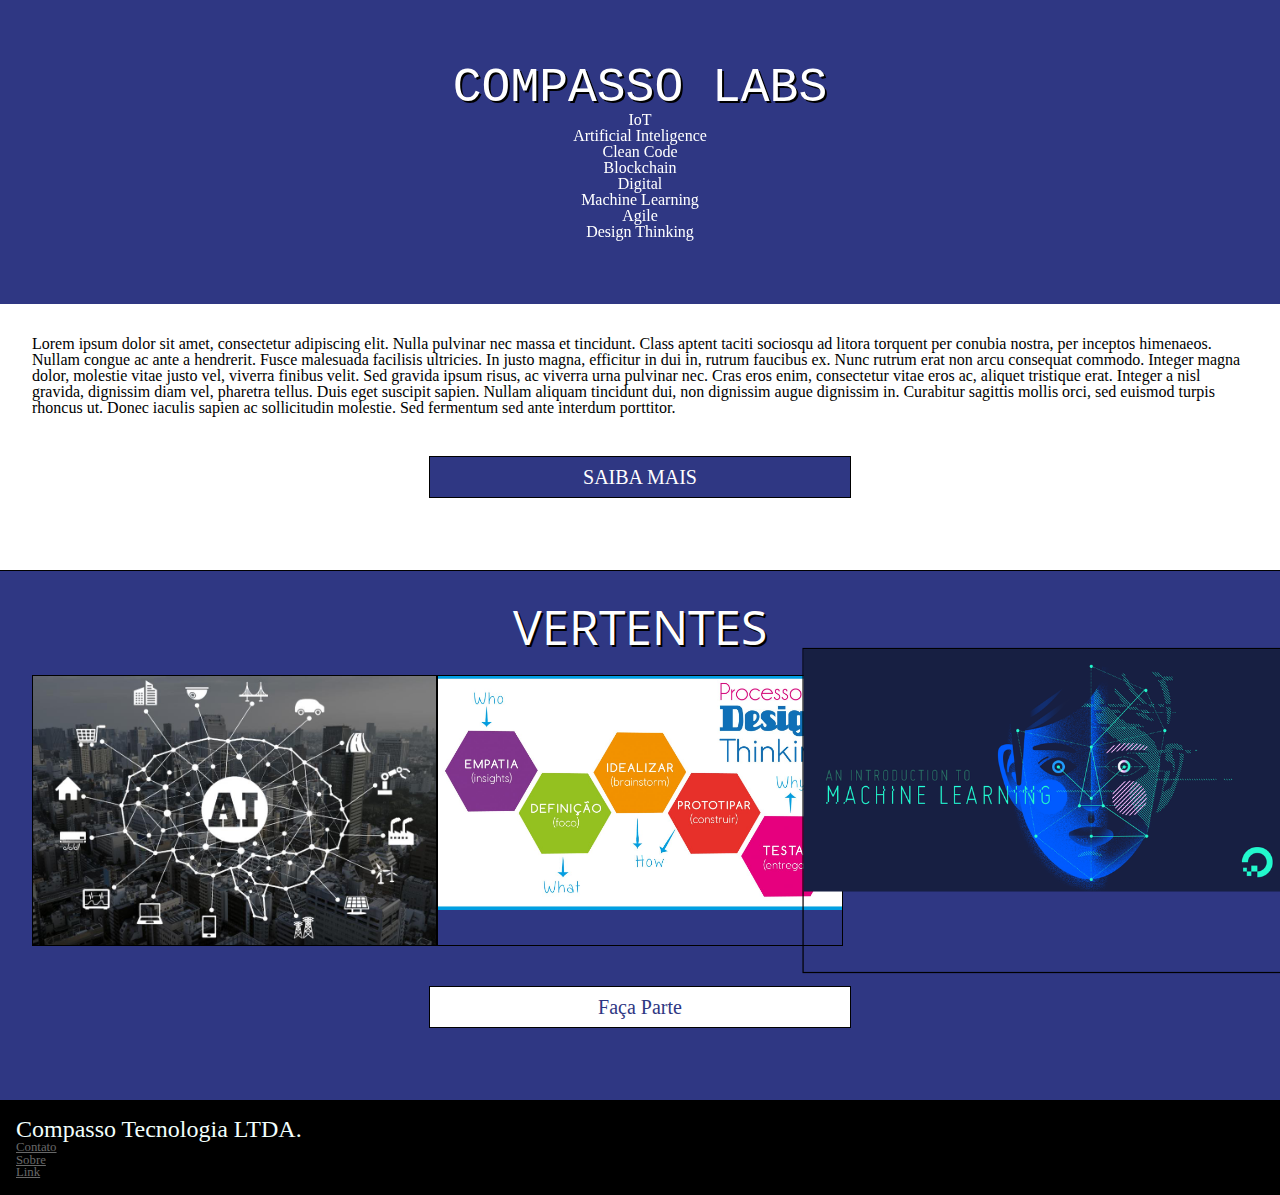
==== index.html @ 9a82c91b "Atividade 02 - ajustando redirecionamento dos links" ====
<!DOCTYPE html>
<html lang="pt">

    
    <head>
    <title>Compasso - Prova</title>
        <link rel="shortcut icon" href="projeto/img/favicon.jpg">
        <link rel="stylesheet" href="projeto/css/reset.css">
        <link rel="stylesheet" href="projeto/css/index.css">
        <link rel="stylesheet" href="http://fonts.googleapis.com/css?family=Crimson+Text:400,400italic,600">
        <link rel="stylesheet" href="http://fonts.googleapis.com/css?family=Open+Sans+Condensed:700">
        <link rel="stylesheet" href="http://fonts.googleapis.com/css?family=Shadows+Into+Light">


    </head>

    <body>
        <header class="titulo-principal">
            <h1 class="principal">COMPASSO LABS</h1>
            <ul class="palavras-home">
                <li class="palavra-home iot">IoT</li>
                <li class="palavra-home artificial-intelligence">Artificial Inteligence</li>
                <li class="palavra-home clean-code">Clean Code</li>
                <li class="palavra-home blockchain">Blockchain</li>
                <li class="palavra-home digital">Digital</li>
                <li class="palavra-home machine-learning">Machine Learning</li>
                <li class="palavra-home agile">Agile</li>
                <li class="palavra-home design-thinking">Design Thinking</li>  
            </ul>
        </header>

        <section class="secao-inicial texto"> 
            <p class="texto-inicial">
                Lorem ipsum dolor sit amet, consectetur adipiscing elit. Nulla pulvinar nec massa et tincidunt. Class aptent taciti sociosqu ad litora torquent per conubia nostra, per inceptos himenaeos. Nullam congue ac ante a hendrerit. Fusce malesuada facilisis ultricies. In justo magna, efficitur in dui in, rutrum faucibus ex. Nunc rutrum erat non arcu consequat commodo. Integer magna dolor, molestie vitae justo vel, viverra finibus velit. Sed gravida ipsum risus, ac viverra urna pulvinar nec. Cras eros enim, consectetur vitae eros ac, aliquet tristique erat. Integer a nisl gravida, dignissim diam vel, pharetra tellus. Duis eget suscipit sapien. Nullam aliquam tincidunt dui, non dignissim augue dignissim in. Curabitur sagittis mollis orci, sed euismod turpis rhoncus ut. Donec iaculis sapien ac sollicitudin molestie. Sed fermentum sed ante interdum porttitor.
            </p>
            <a class="botao-index" href="#vertentes">SAIBA MAIS</a>
        </section> 

        <section class="secao-inicial trabalhos" id="vertentes">
            <h2>VERTENTES</h2>
            <ul>
                <li><img src="projeto/img/ia.png"alt="Inteligencia Artificial"></li>
                <li><img src="projeto/img/machine-learning.png" alt="Machine Learning"></li>
                <li><img src="projeto/img/design-thinking.png" alt="Design Thinking"></li>
            </ul>
            <a class="botao-index trabalho-vertente" href="inscricao.html">Faça Parte</a>
        </section>
    </body>
    
        <footer class="rodape-pagina">
        <h2>Compasso Tecnologia LTDA.</h2>
        <ul class="rodape-links">
            <li><a href="#">Contato</a></li>
            <li><a href="#">Sobre</a></li>
            <li><a href="#">Link</a></li>
        </ul>
    </footer>

    
</html>
---- projeto/css/index.css ----
.titulo-principal {
    text-align: center;
    background-color: #2f3783;
    color: #FFF;
    padding: 4rem;
    /*border-bottom: .5rem solid #000;*/
    transform-style: preserve-3d;
    position: relative;
}

.principal {
    text-transform: uppercase;
    font-size: 3em;
    text-shadow: 2px 2px #000;
    font-family:"OCR A Std", monospace;
}

.texto-inicial p {
    font-size: 1.5em;
    color: #99A;
    line-height: 1;
    padding: 2em;
}

main p {
    text-align: justify;
    margin: 1em 0;
}

.secao-inicial {
    padding: 2em;
}

.botao-index {
    font-size: 1.25em;
    background-color: #2f3783;
    color: #FFF;
    padding: .5em;
    border: .01em solid black;
    width: 40ch;
    margin: 2em auto;
    display: block;
    text-align: center;
   /* box-shadow: 0 0 1em black, inset 0 0 0.5em white;*/
    text-decoration: none;
    transition: .5s;
}


.trabalhos {
    background-color: #2f3783;
    border-top: .01em solid #000;
    border-bottom: .01em solid #000;
 /*   background-image: linear-gradient(135deg, transparent, transparent 14px, rgba(0,0,0,.1) 14px, rgba(0,0,0,.1) 15px, transparent 15px, transparent); /*faz os ricos transversais*/
    background-attachment: fixed;
    background-size: 20px 20px;   
}

.trabalhos img {
    width: 100%;
    display: block;
}

.trabalhos li:first-child {
    order: 2;
    transform: scale(1.2);
}


.trabalhos li {
    /*Com isso, agora podemos usar nos elementos da lista a propriedade flex, para garantir que eles cresçam e diminuam automaticamente de acordo com o tamanho da lista e com o número de itens: */
    flex: 1;
    
    /*
    float: left;
    width: 33.333%;
    */
    border: .1em solid #000;
}

.trabalhos h2 {
    font-family: "Open Sans Condensed", "Arial", sans-serif;
    color: #FFF;
    text-align: center;
     text-shadow: 2px 2px #000;
}
.secao-inicial h2 {
    font-size: 3em;
    text-transform: uppercase;
    margin-bottom: .5em;
}

.trabalhos ul{
    display: flex;
    list-style: none;
}




.trabalho-vertente {
    font-size: 1.25em;
    background-color: #FFF;
    color: #2f3783;
    padding: .5em;
    border: .01em solid black;
    width: 40ch;
    margin: 2em auto;
    display: block;
    text-align: center;
   /* box-shadow: 0 0 1em black, inset 0 0 0.5em white;*/
    text-decoration: none;
    transition: .5s;
}


.rodape-links{
    font-size: 0.80em;
    
}

footer a{
    color: #686868;
}
footer h2{
    font-size: 1.5em;
}

.rodape-pagina {
    color: #F2FFFC;
    padding: 1em;
    clear: both;
    position: fixed;
    bottom: 0;
    left: 0;
    width: 100%;
 
    
    box-sizing: border-box;
    background-repeat: no-repeat;
    text-shadow: 1px 1px black;
    background-color: #000; 
 
    background-size: 25% 100%;
    position: relative;
}
.rodape-links{
    font-size: 0.80em;
    
}



.botao-index:focus,
.botao-index:hover {
    background-color: #C54974;
    color: white;
    box-shadow: 0 0 1em #FA9;
}

/*Para que esses efeitos apareçam suavemente (em meio segundo), adicionamos à classe botao-index a propriedade transition. Adicionamos também a ela a declaração para tirar o sublinhado dos botões:*/




body {
    /* sobrescreve o site.css */
    display: block;
}
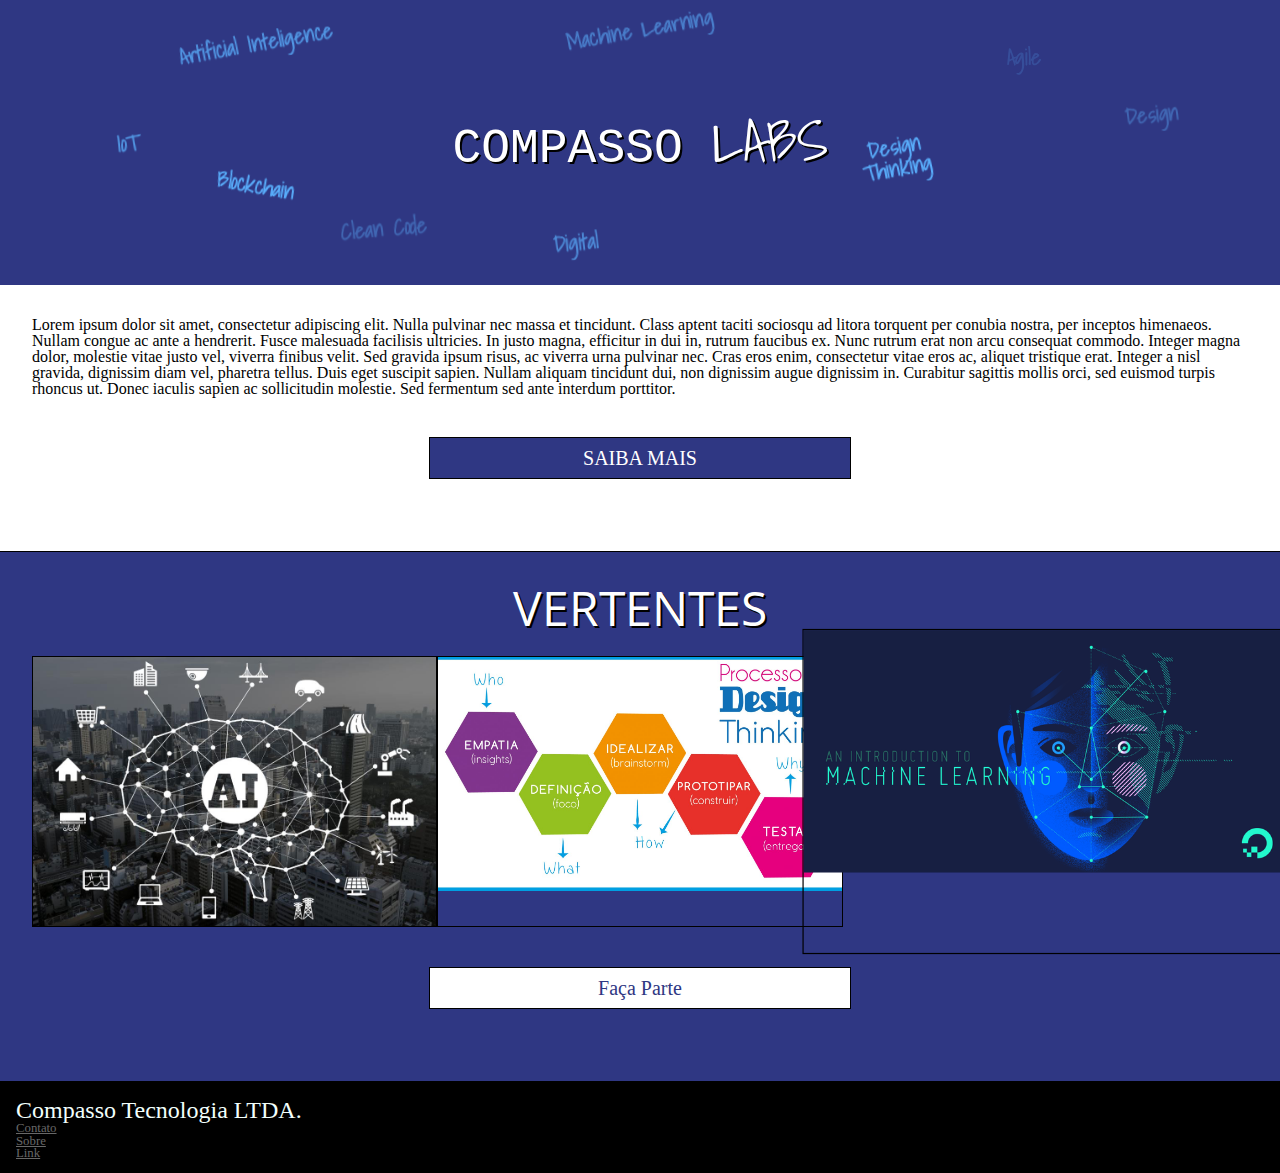
==== commit ded0b912: "Atividade 03 - Header da página ok" ====
--- a/index.html
+++ b/index.html
@@ -16,7 +16,7 @@
 
     <body>
         <header class="titulo-principal">
-            <h1 class="principal">COMPASSO LABS</h1>
+            <h1 class="principal">COMPASSO <span class="labs">LABS</span></h1>
             <ul class="palavras-home">
                 <li class="palavra-home iot">IoT</li>
                 <li class="palavra-home artificial-intelligence">Artificial Inteligence</li>
@@ -24,8 +24,9 @@
                 <li class="palavra-home blockchain">Blockchain</li>
                 <li class="palavra-home digital">Digital</li>
                 <li class="palavra-home machine-learning">Machine Learning</li>
+                <li class="palavra-home design-thinking">Design Thinking</li>  
                 <li class="palavra-home agile">Agile</li>
-                <li class="palavra-home design-thinking">Design Thinking</li>  
+                <li class="palavra-home design">Design</li>  
             </ul>
         </header>
 
--- a/projeto/css/index.css
+++ b/projeto/css/index.css
@@ -2,7 +2,7 @@
     text-align: center;
     background-color: #2f3783;
     color: #FFF;
-    padding: 4rem;
+    padding: 7rem;
     /*border-bottom: .5rem solid #000;*/
     transform-style: preserve-3d;
     position: relative;
@@ -43,7 +43,7 @@
     text-align: center;
    /* box-shadow: 0 0 1em black, inset 0 0 0.5em white;*/
     text-decoration: none;
-    transition: .5s;
+  /*  transition: .5s;*/
 }
 
 
@@ -153,10 +153,18 @@
 
 .botao-index:focus,
 .botao-index:hover {
-    background-color: #C54974;
-    color: white;
-    box-shadow: 0 0 1em #FA9;
-}
+    background-color: #FFF;
+    color: black;
+    box-shadow: 0 0 1em #2f3783;
+}
+
+.trabalho-vertente:focus,
+.trabalho-vertente:hover {
+    background-color: #2f3783;
+    color: WHITE;
+    box-shadow: 0 0 1em #FFF;
+}
+
 
 /*Para que esses efeitos apareçam suavemente (em meio segundo), adicionamos à classe botao-index a propriedade transition. Adicionamos também a ela a declaração para tirar o sublinhado dos botões:*/
 
@@ -166,4 +174,102 @@
 body {
     /* sobrescreve o site.css */
     display: block;
+}
+
+
+
+
+.palavras-home {
+    -webkit-transform-style: preserve-3d;
+            transform-style: preserve-3d;
+    position: absolute;
+    bottom: 0;
+    right: 0;
+    top: 0;
+    left: 0;
+}
+
+.palavra-home {
+    font-family: "Shadows Into Light", cursive;
+    font-weight: bold;
+    font-size: 550%;
+    color: #58ACFA;
+    position: absolute;
+    /*Para adicionar uma animação à lista de palavras, começamos usando a propriedade animation na lista com a classe palavra-home, na qual definimos o nome da animação que vamos criar (pode ser qualquer nome) e o tempo que ela vai levar para executar:*/
+    -webkit-animation: aparece 2s;
+    animation: aparece 2s;
+    text-align: center;
+    
+}   
+
+
+.iot {
+    top: 50%;
+    left: 10%;
+    opacity: .8; /*define a opacidade do elemento 0 eh invisivel 1 totalmente visivel*/
+    -webkit-transform: translate(-50%, -50%) translateZ(4px) rotate(-5deg) scale(.25);
+            transform: translate(-50%, -50%) translateZ(4px) rotate(-5deg) scale(.25);
+}
+.digital {
+    top: 85%;
+    left: 45%;
+    opacity: .7; /*define a opacidade do elemento 0 eh invisivel 1 totalmente visivel*/
+    -webkit-transform: translate(-50%, -50%) translateZ(4px) rotate(-5deg) scale(.25);
+            transform: translate(-50%, -50%) translateZ(4px) rotate(-5deg) scale(.25);
+}
+
+.clean-code {
+    top: 80%;
+    left: 30%;
+     opacity: .4;
+    -webkit-transform: translate(-50%, -50%) translateZ(2px) rotate(-5deg) scale(.25);
+            transform: translate(-50%, -50%) translateZ(2px) rotate(-5deg) scale(.25);
+}
+.design {
+    top: 40%;
+    left: 90%;
+     opacity: .4;
+    -webkit-transform: translate(-50%, -50%) translateZ(2px) rotate(-5deg) scale(.25);
+            transform: translate(-50%, -50%) translateZ(2px) rotate(-5deg) scale(.25);
+}
+.blockchain {
+    top: 65%;
+    left: 20%;
+    -webkit-transform: translate(-50%, -50%) translateZ(2px) rotate(10deg) scale(.25);
+            transform: translate(-50%, -50%) translateZ(2px) rotate(10deg) scale(.25);
+}
+.artificial-intelligence {
+    top: 15%;
+    left: 20%;
+    opacity: .8;
+    -webkit-transform: translate(-50%, -50%) translateZ(2px) rotate(-10deg) scale(.25);
+            transform: translate(-50%, -50%) translateZ(2px) rotate(-10deg) scale(.25);
+}
+.machine-learning {
+    top: 10%;
+    left: 50%;
+    opacity: .6;
+    -webkit-transform: translate(-50%, -50%) translateZ(2px) rotate(-10deg) scale(.25);
+            transform: translate(-50%, -50%) translateZ(2px) rotate(-10deg) scale(.25);
+}
+.agile {
+    top: 20%;
+    left: 80%;
+    opacity: .2;
+    -webkit-transform: translate(-50%, -50%) translateZ(1px) rotate(0deg) scale(.25);
+            transform: translate(-50%, -50%) translateZ(1px) rotate(0deg) scale(.25);
+}
+.design-thinking {
+    top: 55%;
+    left: 70%;
+    -webkit-transform: translate(-50%, -50%) translateZ(2px) rotate(-10deg) scale(.25);
+            transform: translate(-50%, -50%) translateZ(2px) rotate(-10deg) scale(.25);
+}
+
+
+.labs{
+    font-family: "Shadows Into Light", cursive;
+    font-weight: inherit;
+    font-size: 120%;
+   
 }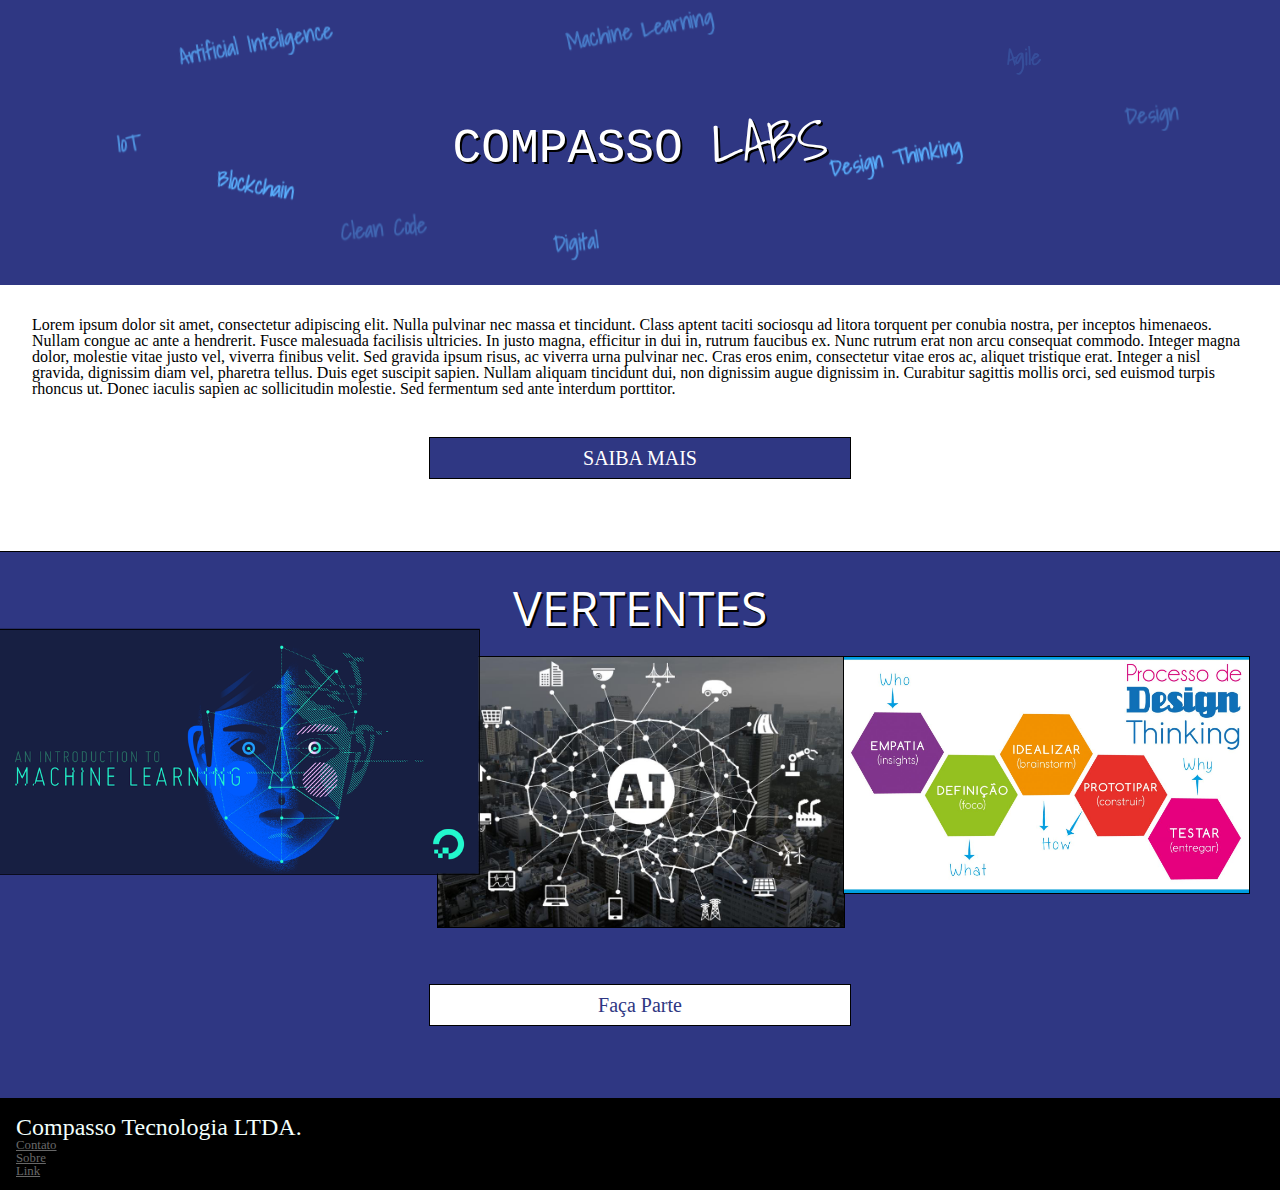
==== commit a6573383: "Atividade 03 - ajustes de imagens no menu vertentes" ====
--- a/index.html
+++ b/index.html
@@ -37,15 +37,29 @@
             <a class="botao-index" href="#vertentes">SAIBA MAIS</a>
         </section> 
 
-        <section class="secao-inicial trabalhos" id="vertentes">
+        <section class="secao-inicial trabalhos">
             <h2>VERTENTES</h2>
-            <ul>
-                <li><img src="projeto/img/ia.png"alt="Inteligencia Artificial"></li>
-                <li><img src="projeto/img/machine-learning.png" alt="Machine Learning"></li>
-                <li><img src="projeto/img/design-thinking.png" alt="Design Thinking"></li>
-            </ul>
+            
+            <div>
+                <ul>
+                   
+                    
+                    <li><img src="projeto/img/ia.png"alt="Inteligencia Artificial" class="img-ia" ></li>
+                     <li><img src="projeto/img/machine-learning.png" alt="Machine Learning" class="img-ml"></li>
+                    
+                    <li><img src="projeto/img/design-thinking.png" alt="Design Thinking" class="img-dt"></li>   
+                     
+                        
+                        
+                </ul>
+            </div>
+            
+            <br>
             <a class="botao-index trabalho-vertente" href="inscricao.html">Faça Parte</a>
+        
+  
         </section>
+        
     </body>
     
         <footer class="rodape-pagina">
--- a/projeto/css/index.css
+++ b/projeto/css/index.css
@@ -59,10 +59,12 @@
 .trabalhos img {
     width: 100%;
     display: block;
-}
+     border: .1em solid #000;
+   /* position: static;*/
+    }
 
 .trabalhos li:first-child {
-    order: 2;
+    /*order: 2;*/
     transform: scale(1.2);
 }
 
@@ -71,18 +73,17 @@
     /*Com isso, agora podemos usar nos elementos da lista a propriedade flex, para garantir que eles cresçam e diminuam automaticamente de acordo com o tamanho da lista e com o número de itens: */
     flex: 1;
     
-    /*
+    
     float: left;
     width: 33.333%;
-    */
-    border: .1em solid #000;
+   
 }
 
 .trabalhos h2 {
     font-family: "Open Sans Condensed", "Arial", sans-serif;
     color: #FFF;
     text-align: center;
-     text-shadow: 2px 2px #000;
+    text-shadow: 2px 2px #000;
 }
 .secao-inicial h2 {
     font-size: 3em;
@@ -110,7 +111,7 @@
     text-align: center;
    /* box-shadow: 0 0 1em black, inset 0 0 0.5em white;*/
     text-decoration: none;
-    transition: .5s;
+   /* transition: .5s;*/
 }
 
 
@@ -262,6 +263,7 @@
 .design-thinking {
     top: 55%;
     left: 70%;
+    white-space: nowrap;
     -webkit-transform: translate(-50%, -50%) translateZ(2px) rotate(-10deg) scale(.25);
             transform: translate(-50%, -50%) translateZ(2px) rotate(-10deg) scale(.25);
 }
@@ -272,4 +274,11 @@
     font-weight: inherit;
     font-size: 120%;
    
-}+}
+
+
+#vertentes img {
+    width: 100%;
+    display: block;
+}
+    
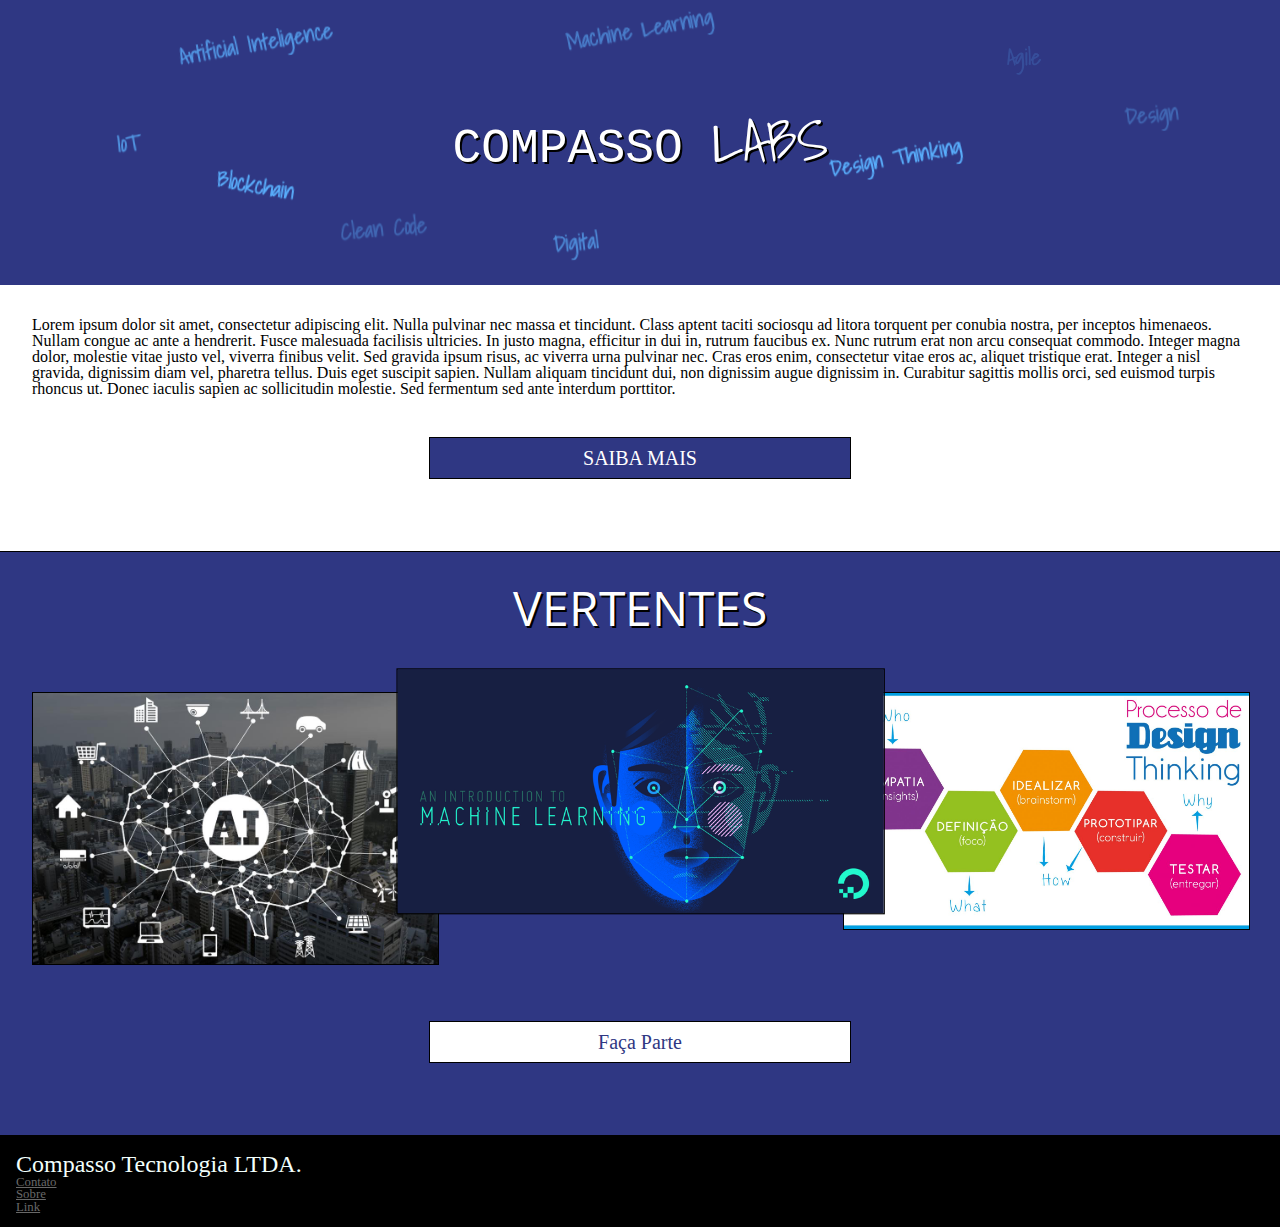
==== commit 1270c9aa: "Atividade 03 - conclusão de ajustes de imagens do menu vertentes" ====
--- a/index.html
+++ b/index.html
@@ -41,15 +41,11 @@
             <h2>VERTENTES</h2>
             
             <div>
-                <ul>
-                   
-                    
-                    <li><img src="projeto/img/ia.png"alt="Inteligencia Artificial" class="img-ia" ></li>
-                     <li><img src="projeto/img/machine-learning.png" alt="Machine Learning" class="img-ml"></li>
-                    
-                    <li><img src="projeto/img/design-thinking.png" alt="Design Thinking" class="img-dt"></li>   
-                     
-                        
+                <ul>                  
+                    <li class="img-dt"><img src="projeto/img/design-thinking.png" alt="Design Thinking" ></li>           
+                    <li class="img-ia"><img src="projeto/img/ia.png" alt="Inteligencia Artificial"></li>                
+                    <li class="img-ml"><img src="projeto/img/machine-learning.png" alt="Machine Learning" ></li>
+                                   
                         
                 </ul>
             </div>
--- a/projeto/css/index.css
+++ b/projeto/css/index.css
@@ -51,7 +51,6 @@
     background-color: #2f3783;
     border-top: .01em solid #000;
     border-bottom: .01em solid #000;
- /*   background-image: linear-gradient(135deg, transparent, transparent 14px, rgba(0,0,0,.1) 14px, rgba(0,0,0,.1) 15px, transparent 15px, transparent); /*faz os ricos transversais*/
     background-attachment: fixed;
     background-size: 20px 20px;   
 }
@@ -63,19 +62,27 @@
    /* position: static;*/
     }
 
-.trabalhos li:first-child {
-    /*order: 2;*/
+.img-ml {
+    order: 1;
+    transform: scale(1);
+    
+}
+.img-dt {
+    order: 3;
+    transform: scale(1.0);
+}
+.img-ia {
+    order: 2;
     transform: scale(1.2);
-}
-
+    z-index:2;
+}
 
 .trabalhos li {
     /*Com isso, agora podemos usar nos elementos da lista a propriedade flex, para garantir que eles cresçam e diminuam automaticamente de acordo com o tamanho da lista e com o número de itens: */
     flex: 1;
-    
-    
     float: left;
     width: 33.333%;
+    padding-top: 3%;
    
 }
 
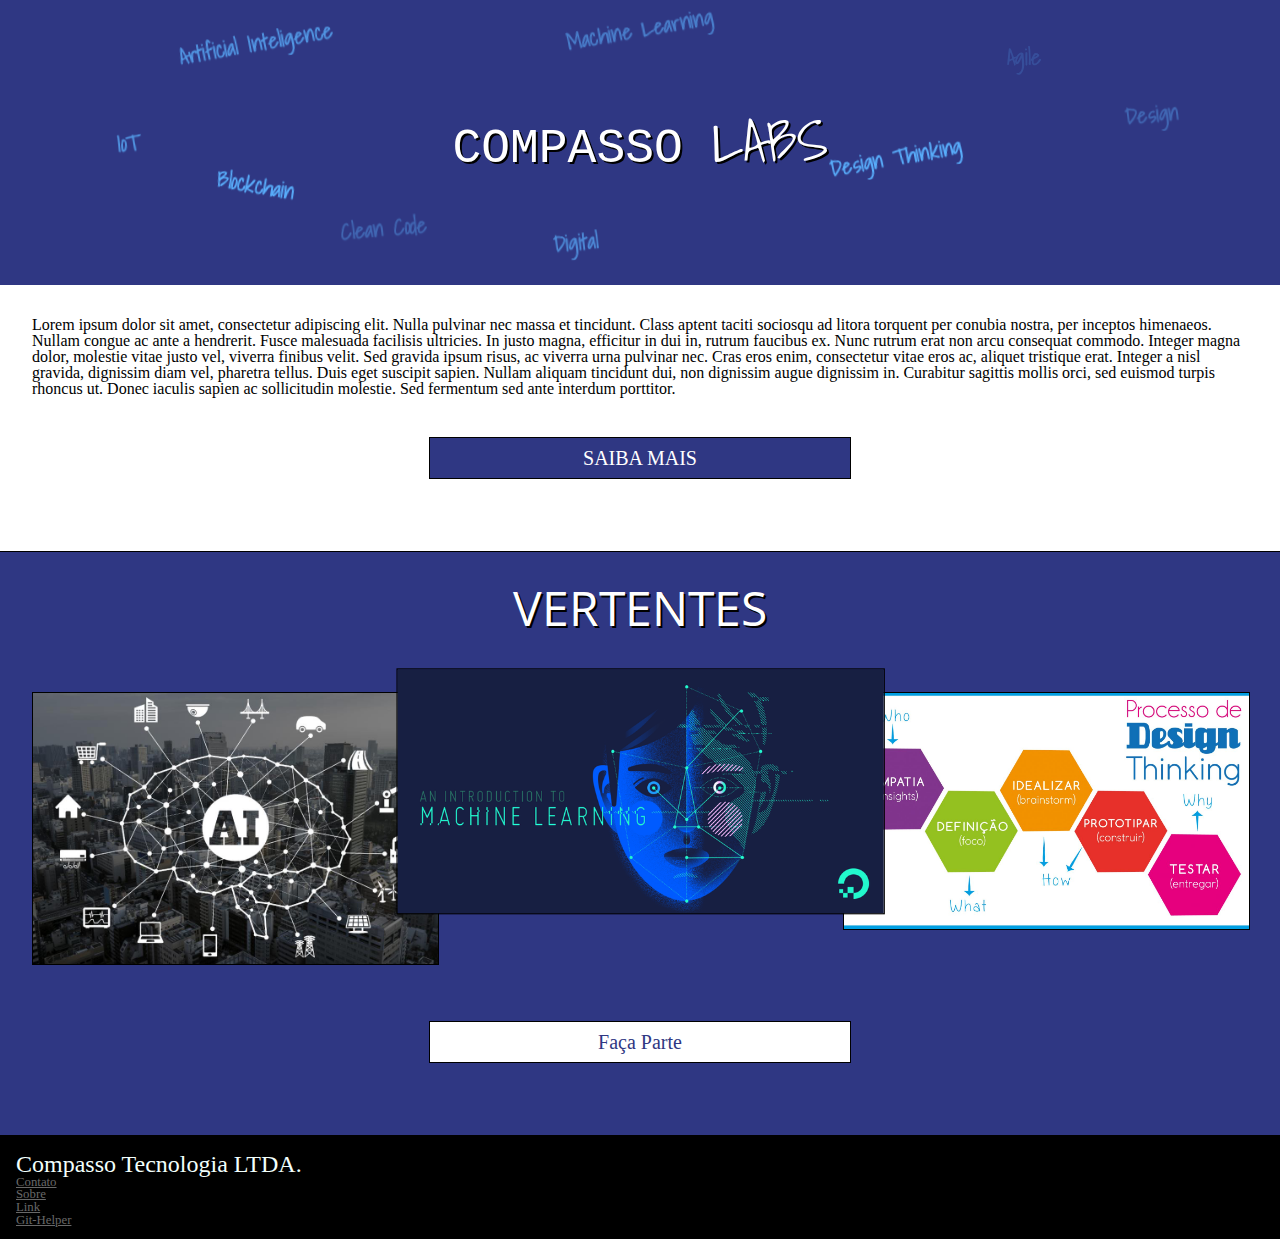
==== commit 8e1ce7fe: "Atividade 5 Git-Helper - Posicionando elementos" ====
--- a/index.html
+++ b/index.html
@@ -1,71 +1,82 @@
 <!DOCTYPE html>
 <html lang="pt">
 
-    
-    <head>
+
+<head>
     <title>Compasso - Prova</title>
-        <link rel="shortcut icon" href="projeto/img/favicon.jpg">
-        <link rel="stylesheet" href="projeto/css/reset.css">
-        <link rel="stylesheet" href="projeto/css/index.css">
-        <link rel="stylesheet" href="http://fonts.googleapis.com/css?family=Crimson+Text:400,400italic,600">
-        <link rel="stylesheet" href="http://fonts.googleapis.com/css?family=Open+Sans+Condensed:700">
-        <link rel="stylesheet" href="http://fonts.googleapis.com/css?family=Shadows+Into+Light">
+    <link rel="shortcut icon" href="projeto/img/favicon.jpg">
+    <link rel="stylesheet" href="projeto/css/reset.css">
+    <link rel="stylesheet" href="projeto/css/index.css">
+    <link rel="stylesheet" href="http://fonts.googleapis.com/css?family=Crimson+Text:400,400italic,600">
+    <link rel="stylesheet" href="http://fonts.googleapis.com/css?family=Open+Sans+Condensed:700">
+    <link rel="stylesheet" href="http://fonts.googleapis.com/css?family=Shadows+Into+Light">
 
 
-    </head>
+</head>
 
-    <body>
-        <header class="titulo-principal">
-            <h1 class="principal">COMPASSO <span class="labs">LABS</span></h1>
-            <ul class="palavras-home">
-                <li class="palavra-home iot">IoT</li>
-                <li class="palavra-home artificial-intelligence">Artificial Inteligence</li>
-                <li class="palavra-home clean-code">Clean Code</li>
-                <li class="palavra-home blockchain">Blockchain</li>
-                <li class="palavra-home digital">Digital</li>
-                <li class="palavra-home machine-learning">Machine Learning</li>
-                <li class="palavra-home design-thinking">Design Thinking</li>  
-                <li class="palavra-home agile">Agile</li>
-                <li class="palavra-home design">Design</li>  
+<body>
+    <header class="titulo-principal">
+        <h1 class="principal">COMPASSO <span class="labs">LABS</span></h1>
+        <ul class="palavras-home">
+            <li class="palavra-home iot">IoT</li>
+            <li class="palavra-home artificial-intelligence">Artificial Inteligence</li>
+            <li class="palavra-home clean-code">Clean Code</li>
+            <li class="palavra-home blockchain">Blockchain</li>
+            <li class="palavra-home digital">Digital</li>
+            <li class="palavra-home machine-learning">Machine Learning</li>
+            <li class="palavra-home design-thinking">Design Thinking</li>
+            <li class="palavra-home agile">Agile</li>
+            <li class="palavra-home design">Design</li>
+        </ul>
+    </header>
+
+    <section class="secao-inicial texto">
+        <p class="texto-inicial">
+            Lorem ipsum dolor sit amet, consectetur adipiscing elit. Nulla pulvinar nec massa et tincidunt. Class aptent
+            taciti sociosqu ad litora torquent per conubia nostra, per inceptos himenaeos. Nullam congue ac ante a
+            hendrerit. Fusce malesuada facilisis ultricies. In justo magna, efficitur in dui in, rutrum faucibus ex.
+            Nunc rutrum erat non arcu consequat commodo. Integer magna dolor, molestie vitae justo vel, viverra finibus
+            velit. Sed gravida ipsum risus, ac viverra urna pulvinar nec. Cras eros enim, consectetur vitae eros ac,
+            aliquet tristique erat. Integer a nisl gravida, dignissim diam vel, pharetra tellus. Duis eget suscipit
+            sapien. Nullam aliquam tincidunt dui, non dignissim augue dignissim in. Curabitur sagittis mollis orci, sed
+            euismod turpis rhoncus ut. Donec iaculis sapien ac sollicitudin molestie. Sed fermentum sed ante interdum
+            porttitor.
+        </p>
+        <a class="botao-index" href="#vertentes">SAIBA MAIS</a>
+    </section>
+
+    <section class="secao-inicial trabalhos" id="vertentes">
+        <h2>VERTENTES</h2>
+
+        <div>
+            <ul>
+                <li class="img-dt"><img src="projeto/img/design-thinking.png" alt="Design Thinking"></li>
+                <li class="img-ia"><img src="projeto/img/ia.png" alt="Inteligencia Artificial"></li>
+                <li class="img-ml"><img src="projeto/img/machine-learning.png" alt="Machine Learning"></li>
+
+
             </ul>
-        </header>
+        </div>
 
-        <section class="secao-inicial texto"> 
-            <p class="texto-inicial">
-                Lorem ipsum dolor sit amet, consectetur adipiscing elit. Nulla pulvinar nec massa et tincidunt. Class aptent taciti sociosqu ad litora torquent per conubia nostra, per inceptos himenaeos. Nullam congue ac ante a hendrerit. Fusce malesuada facilisis ultricies. In justo magna, efficitur in dui in, rutrum faucibus ex. Nunc rutrum erat non arcu consequat commodo. Integer magna dolor, molestie vitae justo vel, viverra finibus velit. Sed gravida ipsum risus, ac viverra urna pulvinar nec. Cras eros enim, consectetur vitae eros ac, aliquet tristique erat. Integer a nisl gravida, dignissim diam vel, pharetra tellus. Duis eget suscipit sapien. Nullam aliquam tincidunt dui, non dignissim augue dignissim in. Curabitur sagittis mollis orci, sed euismod turpis rhoncus ut. Donec iaculis sapien ac sollicitudin molestie. Sed fermentum sed ante interdum porttitor.
-            </p>
-            <a class="botao-index" href="#vertentes">SAIBA MAIS</a>
-        </section> 
+        <br>
+        <a class="botao-index trabalho-vertente" href="inscricao.html">Faça Parte</a>
 
-        <section class="secao-inicial trabalhos">
-            <h2>VERTENTES</h2>
-            
-            <div>
-                <ul>                  
-                    <li class="img-dt"><img src="projeto/img/design-thinking.png" alt="Design Thinking" ></li>           
-                    <li class="img-ia"><img src="projeto/img/ia.png" alt="Inteligencia Artificial"></li>                
-                    <li class="img-ml"><img src="projeto/img/machine-learning.png" alt="Machine Learning" ></li>
-                                   
-                        
-                </ul>
-            </div>
-            
-            <br>
-            <a class="botao-index trabalho-vertente" href="inscricao.html">Faça Parte</a>
-        
-  
-        </section>
-        
-    </body>
-    
-        <footer class="rodape-pagina">
-        <h2>Compasso Tecnologia LTDA.</h2>
-        <ul class="rodape-links">
-            <li><a href="#">Contato</a></li>
-            <li><a href="#">Sobre</a></li>
-            <li><a href="#">Link</a></li>
-        </ul>
-    </footer>
 
-    
-</html> +    </section>
+
+
+
+</body>
+
+<footer class="rodape-pagina">
+    <h2>Compasso Tecnologia LTDA.</h2>
+    <ul class="rodape-links">
+        <li><a href="#">Contato</a></li>
+        <li><a href="#">Sobre</a></li>
+        <li id="link"><a href="#link">Link</a></li>
+        <li><a href="githelper.html">Git-Helper</a></li>
+    </ul>
+</footer>
+
+
+</html>--- a/projeto/css/index.css
+++ b/projeto/css/index.css
@@ -59,12 +59,25 @@
     width: 100%;
     display: block;
      border: .1em solid #000;
+    
    /* position: static;*/
     }
+
+.trabalhos img:focus,
+.trabalhos img:hover {
+    background-color: #2f3783;
+    color: WHITE;
+    box-shadow: 0 0 1em #FFF;
+    border: .1em solid cornflowerblue;
+}
 
 .img-ml {
     order: 1;
     transform: scale(1);
+    box-sizing: border-box;
+    position: relative;
+
+
     
 }
 .img-dt {
@@ -138,7 +151,6 @@
     color: #F2FFFC;
     padding: 1em;
     clear: both;
-    position: fixed;
     bottom: 0;
     left: 0;
     width: 100%;
@@ -150,8 +162,9 @@
     background-color: #000; 
  
     background-size: 25% 100%;
-    position: relative;
-}
+    
+}
+
 .rodape-links{
     font-size: 0.80em;
     
@@ -288,4 +301,31 @@
     width: 100%;
     display: block;
 }
-    
+
+
+html{
+    scroll-behavior: smooth;    
+}
+    
+
+
+
+@media screen and (prefers-reduced-motion: reduce) {
+	html   {
+		scroll-behavior: auto;
+	}
+}
+
+
+
+@media (min-height: 400px) {
+    footer {
+      position: absolute;
+    }
+}
+
+@media (max-height: 1900px) {
+    footer {
+      position: relative;
+    }
+}